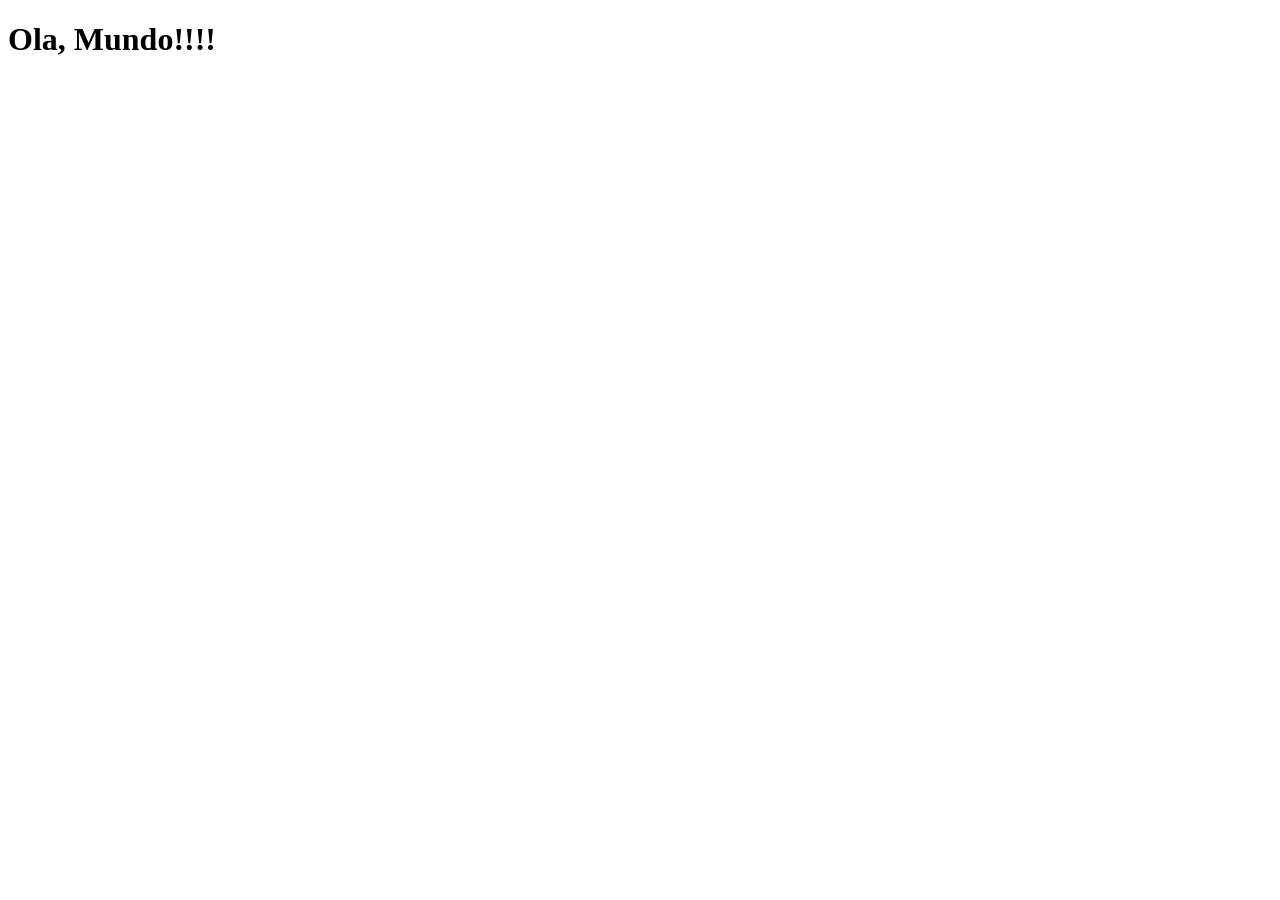
==== index.html @ 8af3e02a "Create index.html" ====
<!DOCTYPE html>
<html lang="Pt-BR">
<head>
    <meta charset="UTF-8">
    <meta name="viewport" content="width=device-width, initial-scale=1.0">
    <link rel="shortcut icon" href="favicon.ico" type="image/x-icon">
    <title>Projeto De Redes Sociais</title>
</head>
<body>
    <h1>Ola, Mundo!!!!</h1>

</body>
</html>
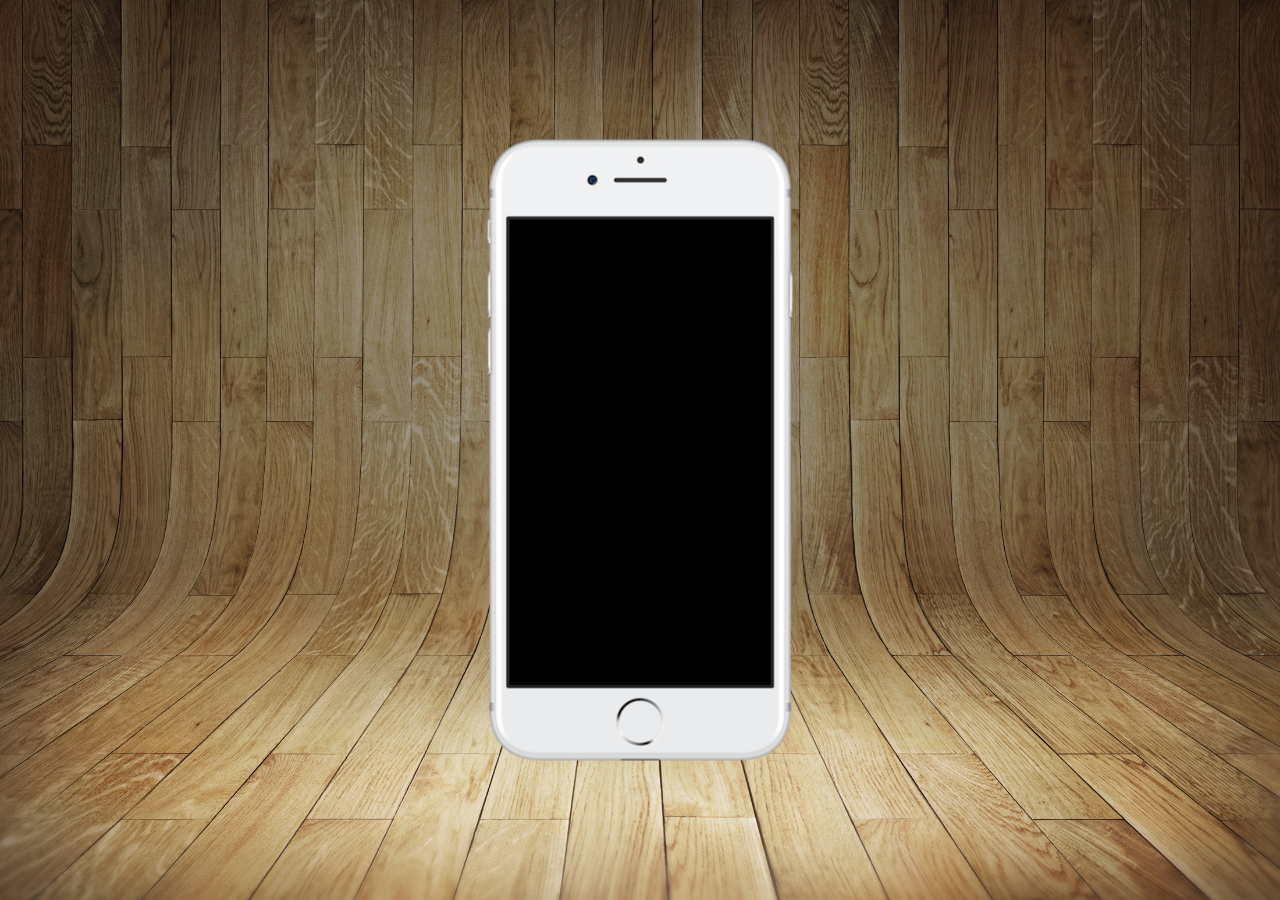
==== commit e5106796: "atualização" ====
--- a/index.html
+++ b/index.html
@@ -4,10 +4,19 @@
     <meta charset="UTF-8">
     <meta name="viewport" content="width=device-width, initial-scale=1.0">
     <link rel="shortcut icon" href="favicon.ico" type="image/x-icon">
+    <link rel="stylesheet" href="estilos/style.css">
     <title>Projeto De Redes Sociais</title>
 </head>
 <body>
-    <h1>Ola, Mundo!!!!</h1>
+    <main>
+        <section id="telefone">
+           
+        </section>
+
+        <section id="redes-sociais">
+            
+        </section>
+    </main>
 
 </body>
 </html>
--- a/estilos/style.css
+++ b/estilos/style.css
@@ -0,0 +1,38 @@
+@charset "UTF-8";
+
+* {
+    margin: 0;
+    padding: 0;
+    font-family: Arial, Helvetica, sans-serif;
+}
+
+html, body {
+    height: 100vh;
+    width: 100vw;
+    background-color: black;
+}
+
+main{
+    padding: relative;
+    height: 100vh;
+    
+}
+
+body {
+    background: url(../imagens/fundo-madeira.jpg)
+    no-repeat top center;
+    background-size: cover;
+    background-attachment: fixed;
+}
+
+section#telefone {
+    position: absolute;
+    top: 50%;
+    left: 50%;
+    transform: translate(-50%, -50%);
+    height:627px;
+    width:311px;
+    background-color: blue;
+    background: url(../imagens/frame-iphone.png)
+    no-repeat;
+}
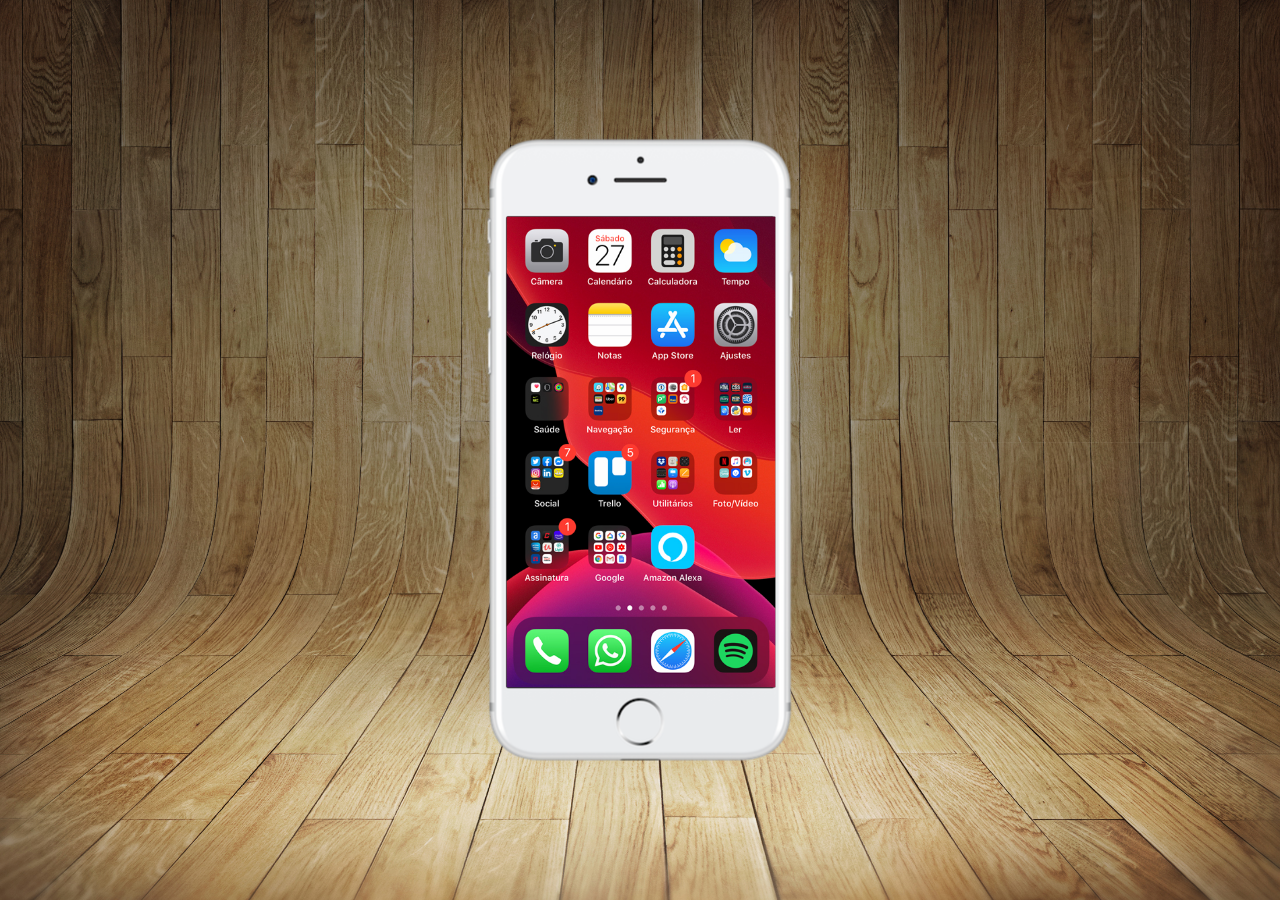
==== commit 7ff73ebc: "Atualizaçao" ====
--- a/index.html
+++ b/index.html
@@ -1,5 +1,6 @@
 <!DOCTYPE html>
 <html lang="Pt-BR">
+
 <head>
     <meta charset="UTF-8">
     <meta name="viewport" content="width=device-width, initial-scale=1.0">
@@ -7,16 +8,18 @@
     <link rel="stylesheet" href="estilos/style.css">
     <title>Projeto De Redes Sociais</title>
 </head>
+
 <body>
     <main>
         <section id="telefone">
-           
+            <iframe src="/home.html" nome="tela" id="tela" frameborder="0" title="Conteúdo principal"></iframe>
         </section>
 
         <section id="redes-sociais">
-            
+
         </section>
     </main>
 
 </body>
+
 </html>
--- a/estilos/style.css
+++ b/estilos/style.css
@@ -36,3 +36,12 @@
     background: url(../imagens/frame-iphone.png)
     no-repeat;
 }
+
+iframe#tela {
+    position: relative;
+    top: 80px;
+    left: 22px;
+    width: 269px;
+    height: 471px;
+
+}
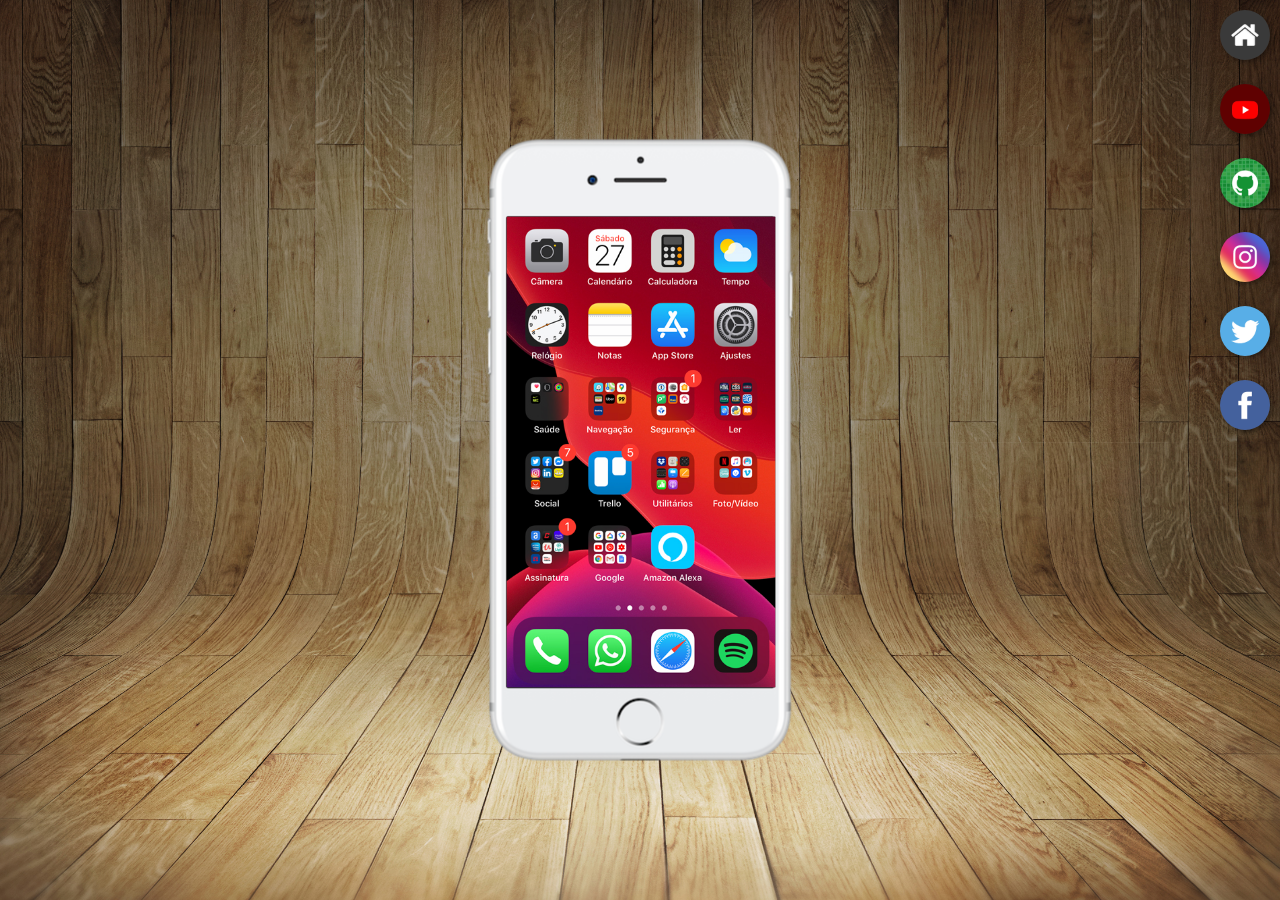
==== commit 81e1f7df: "atualização" ====
--- a/index.html
+++ b/index.html
@@ -12,10 +12,19 @@
 <body>
     <main>
         <section id="telefone">
-            <iframe src="/home.html" nome="tela" id="tela" frameborder="0" title="Conteúdo principal"></iframe>
+            <iframe src="/home.html" nome="tela" id="tela" frameborder="0" title="Conteúdo principal">
+                Seu navegador não e suporta iframes.
+            </iframe>
         </section>
 
         <section id="redes-sociais">
+            <a href="#" target="tela"><img src="./imagens/logo-home.jpg" alt="Logo Home"></a><br>
+            <a href="#" target="tela"><img src="./imagens/logo-youtube.jpg" alt="Logo YouTube"></a><br>
+            <a href="#" target="tela"><img src="./imagens/logo-github.jpg" alt="Logo GitHub"></a><br>
+            <a href="#" target="tela"><img src="./imagens/logo-instagram.jpg" alt="Logo Instagram"></a><br>
+            <a href="#" target="tela"><img src="./imagens/logo-twitter.jpg" alt="Logo Twitter"></a><br>
+            <a href="#" target="tela"><img src="./imagens/logo-facebook.jpg" alt="Logo Facebook"></a><br>
+            
 
         </section>
     </main>
--- a/estilos/style.css
+++ b/estilos/style.css
@@ -44,4 +44,23 @@
     width: 269px;
     height: 471px;
 
+}
+
+section#redes-sociais {
+    text-align: right;
+}
+
+section#redes-sociais img {
+   width:50px;
+   margin: 10px;
+   border-radius: 50%;
+   box-shadow: 2px 2px 5px rgba(0, 0, 0, 0.400);
+   box-sizing: border-box;
+}
+
+section#redes-sociais img:hover {
+    border: 2px solid rgba(255, 255, 255, 0.466);
+    transform: translate(-3px, -3px);
+    box-shadow: 5px 5px 10px rgba(0, 0, 0, 0.534);
+    transition: transform .3s, border 1s;
 }
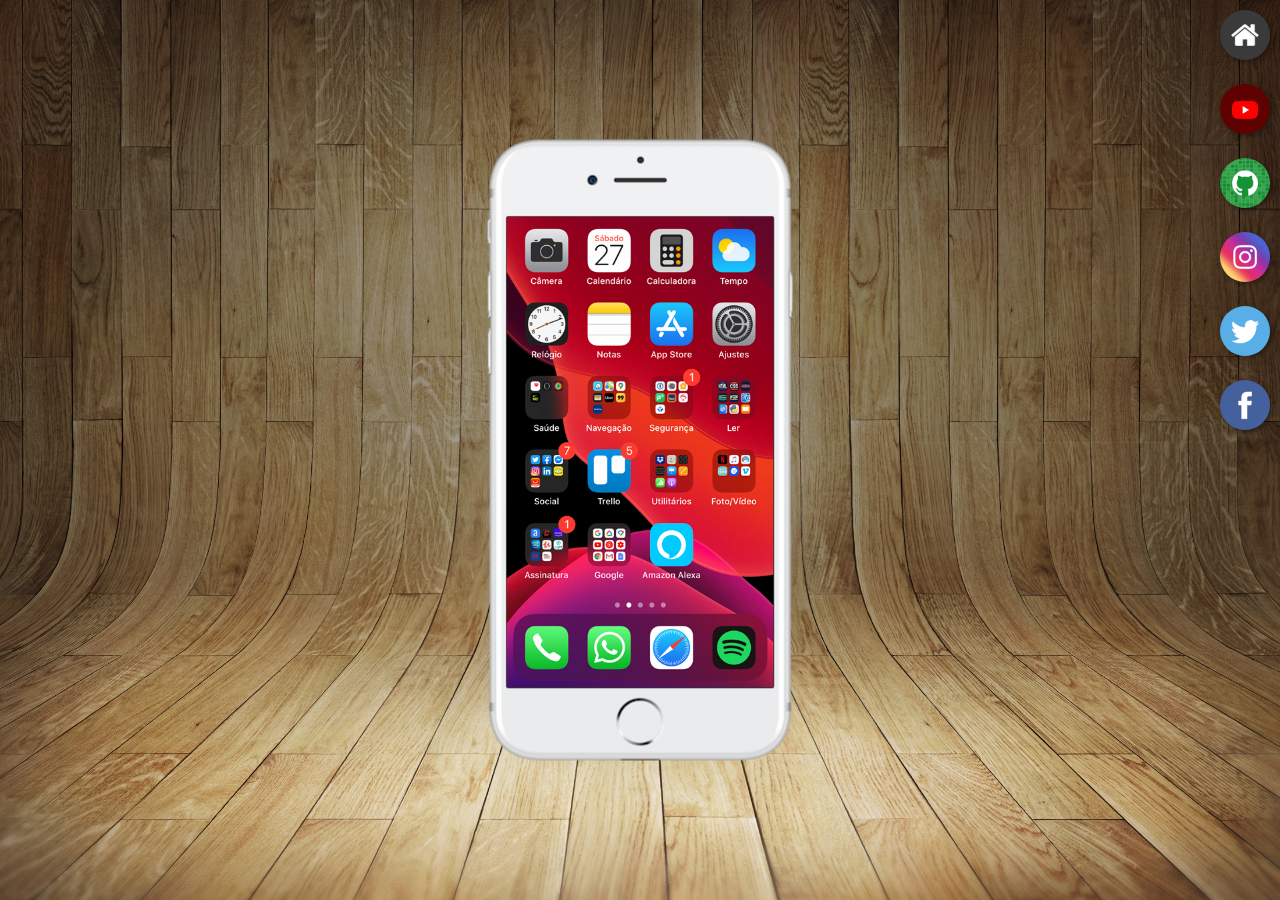
==== commit 6bc271a3: "atualizaçao" ====
--- a/index.html
+++ b/index.html
@@ -5,27 +5,33 @@
     <meta charset="UTF-8">
     <meta name="viewport" content="width=device-width, initial-scale=1.0">
     <link rel="shortcut icon" href="favicon.ico" type="image/x-icon">
-    <link rel="stylesheet" href="estilos/style.css">
     <title>Projeto De Redes Sociais</title>
+     <link rel="stylesheet" href="estilos/style.css">
+
+  
 </head>
 
 <body>
     <main>
         <section id="telefone">
-            <iframe src="/home.html" nome="tela" id="tela" frameborder="0" title="Conteúdo principal">
+            <iframe src="home.html" name="tela" id="tela" frameborder="0" title="Conteúdo principal do projeto social">
                 Seu navegador não e suporta iframes.
             </iframe>
         </section>
 
         <section id="redes-sociais">
-            <a href="#" target="tela"><img src="./imagens/logo-home.jpg" alt="Logo Home"></a><br>
-            <a href="#" target="tela"><img src="./imagens/logo-youtube.jpg" alt="Logo YouTube"></a><br>
-            <a href="#" target="tela"><img src="./imagens/logo-github.jpg" alt="Logo GitHub"></a><br>
-            <a href="#" target="tela"><img src="./imagens/logo-instagram.jpg" alt="Logo Instagram"></a><br>
-            <a href="#" target="tela"><img src="./imagens/logo-twitter.jpg" alt="Logo Twitter"></a><br>
-            <a href="#" target="tela"><img src="./imagens/logo-facebook.jpg" alt="Logo Facebook"></a><br>
+            <a href="home.html" target="tela"><img src="./imagens/logo-home.jpg" alt="Logo Home"></a><br>
+
+            <a href="youtube.html" target="tela"><img src="./imagens/logo-youtube.jpg" alt="Logo YouTube"></a><br>
+
+            <a href="github.html" target="tela"><img src="./imagens/logo-github.jpg" alt="Logo GitHub"></a><br>
+
+            <a href="instagram.html" target="tela"><img src="./imagens/logo-instagram.jpg" alt="Logo Instagram"></a><br>
+
+            <a href="twitter.html" target="tela"><img src="./imagens/logo-twitter.jpg" alt="Logo Twitter"></a><br>
+
+            <a href="facebook.html" target="tela"><img src="./imagens/logo-facebook.jpg" alt="Logo Facebook"></a><br>
             
-
         </section>
     </main>
 
--- a/estilos/style.css
+++ b/estilos/style.css
@@ -41,7 +41,7 @@
     position: relative;
     top: 80px;
     left: 22px;
-    width: 269px;
+    width: 267px;
     height: 471px;
 
 }
